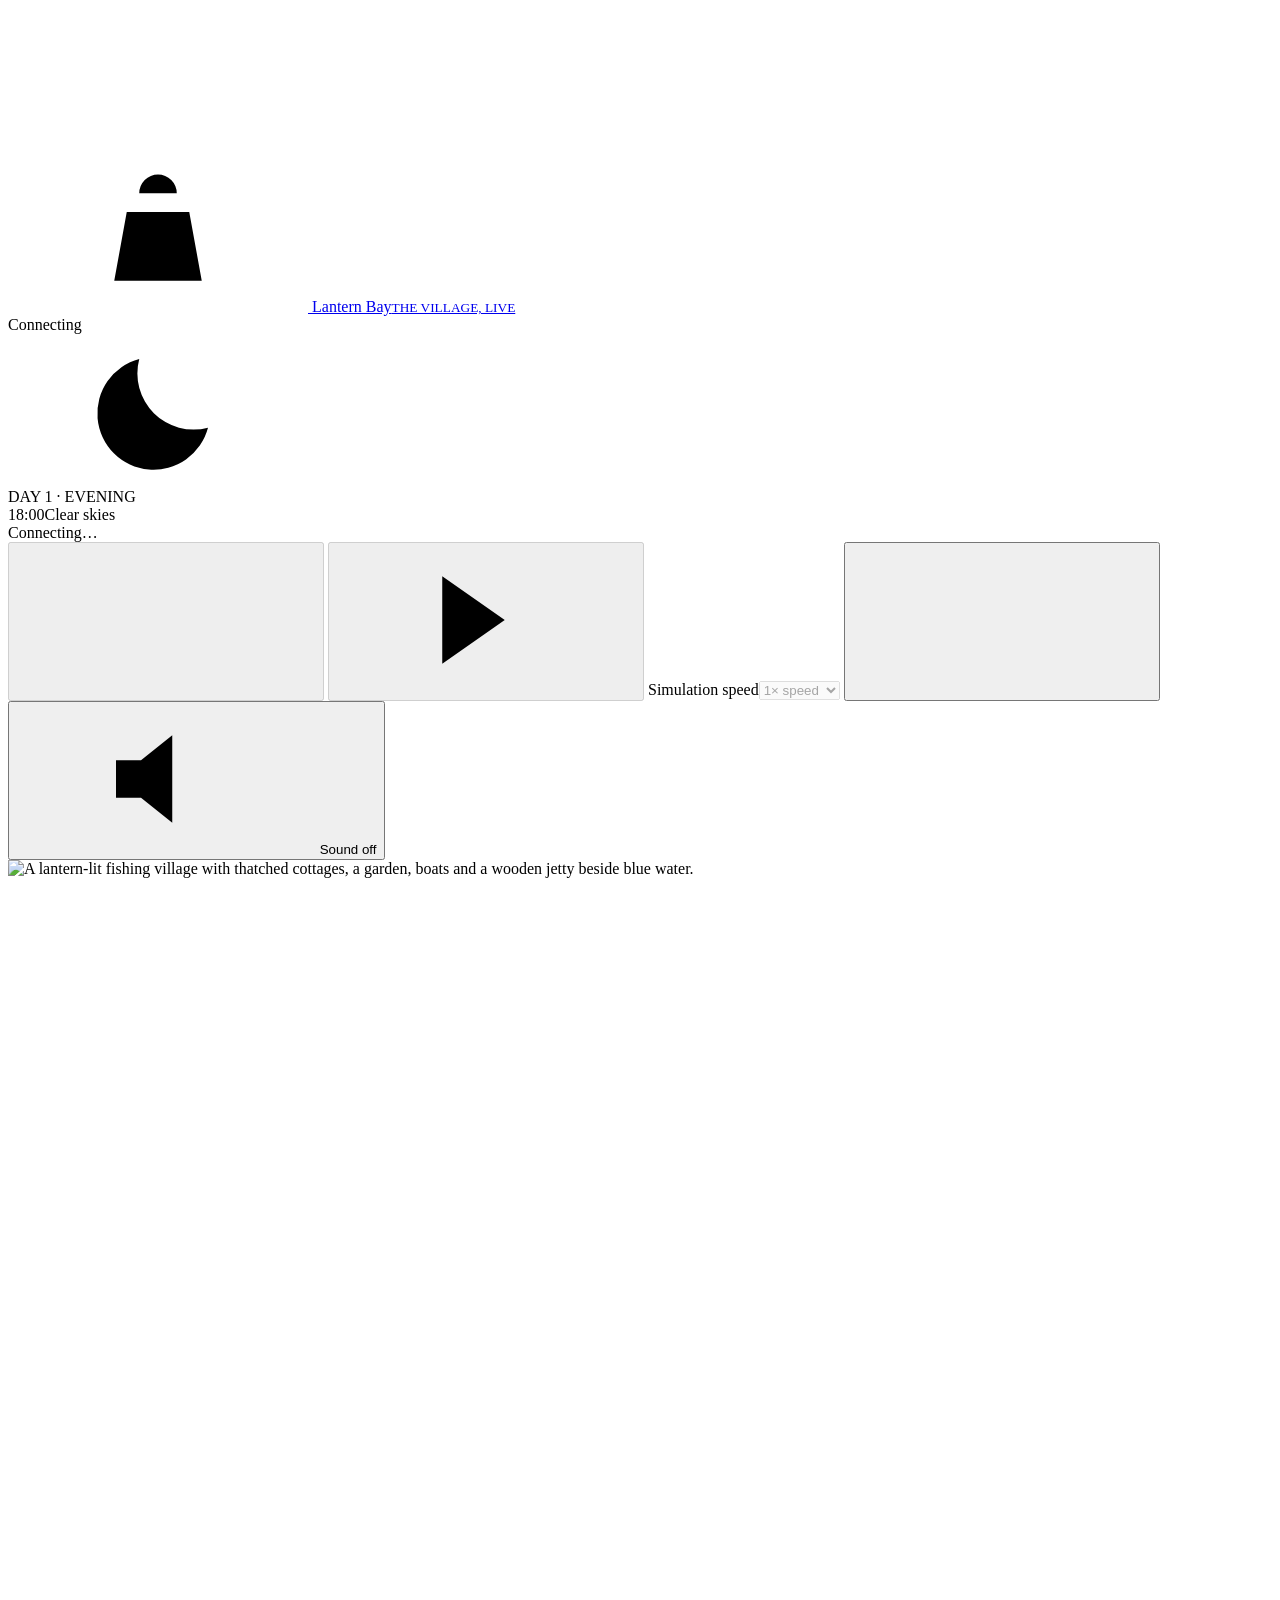
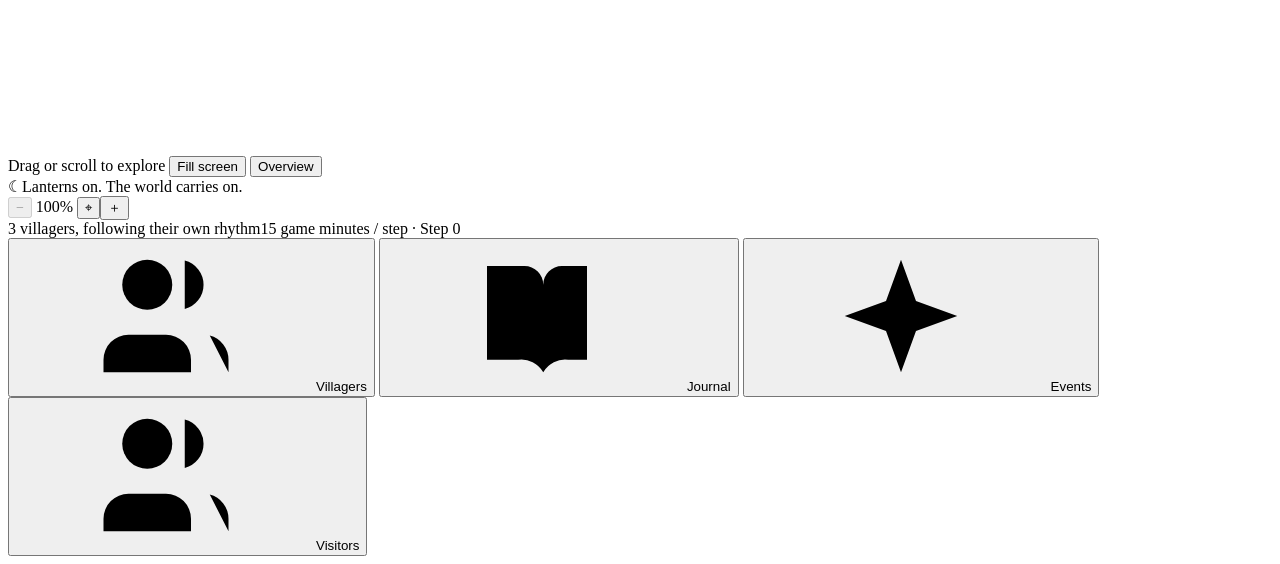
==== village_sim/static/index.html @ f19e7d47 "Recover interrupted art downloads across desktop and mobile" ====
<!doctype html>
<html lang="en">
  <head>
    <meta charset="utf-8" />
    <meta name="viewport" content="width=device-width, initial-scale=1" />
    <meta name="theme-color" content="#182f31" />
    <meta
      name="description"
      content="A small world with a life of its own. Watch the villagers of Lantern Bay work, wander, remember, and become friends."
    />
    <title>Lantern Bay · Village Sim</title>
    <link rel="icon" href="/favicon.svg" type="image/svg+xml" />
    <link rel="stylesheet" href="/style.css?v=16" />
    <script src="/sound.js" defer></script>
    <script src="/world-view.js?v=16" defer></script>
    <script src="/app.js" defer></script>
  </head>
  <body>
    <svg class="icon-defs" aria-hidden="true">
      <defs>
        <symbol id="i-lantern" viewBox="0 0 24 24">
          <path
            d="M9 5a3 3 0 0 1 6 0M7 8h10l2 11H5L7 8Zm-2 11h14M8 5h8M12 9v8"
          />
        </symbol>
        <symbol id="i-play" viewBox="0 0 24 24">
          <path d="m9 5 11 7-11 7V5Z" />
        </symbol>
        <symbol id="i-pause" viewBox="0 0 24 24">
          <path d="M8 5v14M16 5v14" />
        </symbol>
        <symbol id="i-step" viewBox="0 0 24 24">
          <path d="m5 5 10 7-10 7V5ZM19 5v14" />
        </symbol>
        <symbol id="i-settings" viewBox="0 0 24 24">
          <path d="M4 7h16M4 17h16M9 4v6M15 14v6" />
        </symbol>
        <symbol id="i-arrow" viewBox="0 0 24 24">
          <path d="m9 5 7 7-7 7" />
        </symbol>
        <symbol id="i-moon" viewBox="0 0 24 24">
          <path d="M20 15A9 9 0 0 1 9 4a9 9 0 1 0 11 11Z" />
        </symbol>
        <symbol id="i-download" viewBox="0 0 24 24">
          <path d="M12 3v12m-5-5 5 5 5-5M5 16v5h14v-5" />
        </symbol>
        <symbol id="i-close" viewBox="0 0 24 24">
          <path d="m6 6 12 12M18 6 6 18" />
        </symbol>
        <symbol id="i-people" viewBox="0 0 24 24">
          <path
            d="M16 21v-2a4 4 0 0 0-4-4H6a4 4 0 0 0-4 4v2M22 21v-2a4 4 0 0 0-3-3.87M15 3.13a4 4 0 0 1 0 7.75"
          />
          <circle cx="9" cy="7" r="4" />
        </symbol>
        <symbol id="i-journal" viewBox="0 0 24 24">
          <path
            d="M4 4h6a3 3 0 0 1 3 3v14a4 4 0 0 0-4-2H4V4Zm9 3a3 3 0 0 1 3-3h4v15h-3a4 4 0 0 0-4 2M7 8h3M7 12h3M16 8h1M16 12h1"
          />
        </symbol>
        <symbol id="i-event" viewBox="0 0 24 24">
          <path
            d="m12 3 2.4 6.6L21 12l-6.6 2.4L12 21l-2.4-6.6L3 12l6.6-2.4L12 3Z"
          />
        </symbol>
        <symbol id="i-sound" viewBox="0 0 24 24">
          <path d="M4 9v6h4l5 4V5L8 9H4Z" />
          <path d="M16.5 8.5a5 5 0 0 1 0 7" />
          <path d="M18.8 6.2a8 8 0 0 1 0 11.6" />
        </symbol>
        <symbol id="i-muted" viewBox="0 0 24 24">
          <path d="M4 9v6h4l5 4V5L8 9H4Z" />
          <path d="M17 9l5 6M22 9l-5 6" />
        </symbol>
      </defs>
    </svg>
    <header class="masthead" aria-label="Village controls">
      <div class="hud-identity">
        <a class="brand" href="/" aria-label="Lantern Bay home">
          <span class="brand-mark"
            ><svg><use href="#i-lantern" /></svg
          ></span>
          <span
            >Lantern Bay<small id="scene-mode">THE VILLAGE, LIVE</small></span
          >
        </a>
        <div class="connection">
          <span class="status-dot"></span
          ><span id="connection-label">Connecting</span>
        </div>
      </div>
      <div class="hud-controls">
        <div class="clock">
          <span class="clock-icon"
            ><svg><use href="#i-moon" /></svg
          ></span>
          <div>
            <span class="eyebrow" id="day">DAY 1 · EVENING</span>
            <div>
              <time id="clock-time">18:00</time
              ><span id="weather-text">Clear skies</span>
            </div>
            <span id="playback-state" role="status">Connecting…</span>
          </div>
        </div>
        <div class="playback">
          <button
            id="play"
            data-operator-control data-replay-control disabled
            class="icon-button"
            title="Pause simulation"
            aria-label="Pause simulation"
          >
            <svg><use href="#i-pause" /></svg>
          </button>
          <button
            id="step"
            data-operator-control data-replay-control disabled
            class="icon-button"
            title="Advance 15 minutes"
            aria-label="Advance one step"
          >
            <svg><use href="#i-step" /></svg>
          </button>
          <span class="divider"></span>
          <label class="speed-label"
            ><span class="sr-only">Simulation speed</span
            ><select id="speed" data-operator-control disabled>
              <option value="8">¼× speed</option>
              <option value="4">½× speed</option>
              <option value="2" selected>1× speed</option>
              <option value="1">2× speed</option>
              <option value="0.5">4× speed</option>
            </select></label
          >
          <button
            id="settings-open"
            class="icon-button"
            title="Village settings"
            aria-label="Village settings"
          >
            <svg><use href="#i-settings" /></svg>
          </button>
          <button
            id="sound"
            class="icon-button"
            type="button"
            aria-pressed="false"
            title="Play village sounds"
            aria-label="Play village sounds"
          >
            <svg><use href="#i-muted" /></svg>
            <span>Sound off</span>
          </button>
        </div>
      </div>
    </header>
    <main aria-label="Lantern Bay village">
      <div class="scene" id="scene">
        <div
          id="scene-viewport"
          class="scene-viewport"
          tabindex="0"
          role="region"
          aria-label="Village map. Scroll or drag to explore; use Overview to see the whole village."
        >
          <div id="scene-inner" class="scene-inner">
            <img
              id="village-painting"
              src="/village-night-background.jpg"
              width="1280"
              height="720"
              alt="A lantern-lit fishing village with thatched cottages, a garden, boats and a wooden jetty beside blue water."
              draggable="false"
            />
            <canvas id="world" width="1280" height="720" aria-hidden="true"></canvas>
            <div id="daylight-wash" aria-hidden="true"></div>
            <div id="hearth-light" aria-hidden="true"></div>
            <div id="place-labels"></div>
            <div id="state-markers" aria-label="Village supplies"></div>
            <canvas id="atmosphere" aria-hidden="true"></canvas>
            <div id="villagers"></div>
          </div>
        </div>
        <div id="art-status" class="art-status" hidden>
          <span id="art-message" role="status">Loading village graphics…</span>
          <button id="art-retry" type="button" hidden>Retry graphics</button>
        </div>
        <div class="map-navigation">
          <span id="map-hint">Drag or scroll to explore</span>
          <button id="fill-screen" aria-pressed="true" title="Fill the browser with the village">Fill screen</button>
          <button
            id="overview"
            aria-pressed="false"
            title="Fit the whole village in view"
          >
            Overview
          </button>
        </div>
        <div class="scene-caption">
          <span class="scene-moon">☾</span
          ><span id="scene-caption">Lanterns on. The world carries on.</span>
        </div>
        <div class="scene-tools">
          <button id="zoom-out" aria-label="Zoom out" title="Zoom out" disabled>−</button>
          <span id="map-scale" aria-live="polite">100%</span>
          <button
            id="labels"
            aria-label="Show place labels"
            aria-pressed="false"
            title="Toggle place labels"
          >
            ⌖</button
          ><button
            id="zoom"
            aria-label="Zoom into the village"
            title="Zoom into the village"
          >
            ＋
          </button>
        </div>
      </div>
      <div class="scene-footer">
        <span
          ><i class="tiny-dot"></i>
          <span id="population-caption"
            >3 villagers, following their own rhythm</span
          ></span
        ><span
          >15 game minutes / step <span class="footer-separator">·</span>
          <span id="step-caption">Step 0</span></span
        >
      </div>

      <section
        id="villagers-panel"
        class="map-panel"
        aria-labelledby="villagers-title"
        hidden
      >
        <div class="panel-heading">
          <div>
            <p class="eyebrow">THE PEOPLE OF LANTERN BAY</p>
            <h2 id="villagers-title">
              Your villagers <span id="resident-count">03</span>
            </h2>
          </div>
          <button
            class="icon-button panel-close"
            data-panel-close
            aria-label="Close villagers"
          >
            <svg><use href="#i-close" /></svg>
          </button>
        </div>
        <div class="panel-body" tabindex="0" aria-label="Villager details">
          <section class="residents" aria-label="Select a villager">
            <div id="resident-cards" class="resident-cards"></div>
          </section>
          <section class="inspector">
            <div class="panel-kicker">A CLOSER LOOK <span>↙</span></div>
            <div id="agent-profile"></div>
            <div class="brain-panel">
              <div>
                <span class="detail-label">VILLAGER BRAIN</span>
                <p id="brain-status">Rule-based routines</p>
              </div>
              <button id="llm-open" class="secondary-button" data-operator-control disabled>
                Connect a brain
              </button>
            </div>
            <div class="tabs" role="tablist" aria-label="Villager details">
              <button role="tab" aria-selected="true" data-tab="story">
                Story</button
              ><button role="tab" aria-selected="false" data-tab="plan">
                Daily plan</button
              ><button role="tab" aria-selected="false" data-tab="memory">
                Memories
              </button>
            </div>
            <div id="agent-details" role="tabpanel" class="agent-details"></div>
          </section>
        </div>
      </section>
      <section
        id="journal-panel"
        class="map-panel"
        aria-labelledby="journal-title"
        hidden
      >
        <div class="panel-heading">
          <div>
            <p class="eyebrow">SMALL MOMENTS, AS THEY HAPPEN</p>
            <h2 id="journal-title">Village journal</h2>
          </div>
          <button
            class="icon-button panel-close"
            data-panel-close
            aria-label="Close journal"
          >
            <svg><use href="#i-close" /></svg>
          </button>
        </div>
        <div
          class="panel-body"
          tabindex="0"
          aria-label="Village journal entries"
        >
          <section class="journal">
            <p class="journal-subtitle">What the village carries into tomorrow.</p>
            <div id="reflections" aria-label="Pinned midnight reflections"></div>
            <div id="supper-ledger" aria-label="Supper ledger"></div>
            <div
              id="journal"
              class="journal-entries"
              aria-label="Recent village events"
            ></div>
          </section>
        </div>
      </section>
      <section
        id="visitors-panel"
        class="map-panel"
        aria-labelledby="visitors-title"
        hidden
      >
        <div class="panel-heading">
          <div>
            <p class="eyebrow">TRAVELLERS AT THE GUEST COTTAGE</p>
            <h2 id="visitors-title">Visitors</h2>
          </div>
          <button
            class="icon-button panel-close"
            data-panel-close
            aria-label="Close visitors"
          >
            <svg><use href="#i-close" /></svg>
          </button>
        </div>
        <div class="panel-body" tabindex="0" aria-label="Visiting agents">
          <p id="visitor-status" class="visitor-status"></p>
          <div class="visitor-controls">
            <button id="copy-join-prompt" disabled aria-describedby="visitor-join-note">Copy join prompt</button>
          </div>
          <p id="visitor-join-note" class="empty-note" role="status">Open the village to visitors to copy a join prompt.</p>
          <textarea id="visitor-join-prompt" aria-label="Join prompt to copy manually" rows="10" readonly hidden></textarea>
          <div class="visitor-controls">
            <button data-visitor-action="enable" disabled>Welcome visitors</button
            ><button data-visitor-action="disable" disabled title="Kill switch: closes the village and sends every visitor away">Close to visitors</button
            ><button data-visitor-action="revoke_all" disabled>Revoke all passes</button>
          </div>
          <p class="operator-status empty-note">Village controls are locked.</p>
          <button data-operator-unlock class="secondary-button">Unlock operator controls</button>
          <h3 class="visitor-heading">In the village</h3>
          <div id="visitor-list"></div>
          <h3 class="visitor-heading">Visitor ledger</h3>
          <p class="empty-note">Every visitor action and how the village received it. Outcomes only; no judgement.</p>
          <div id="visitor-ledger"></div>
        </div>
      </section>
      <section
        id="events-panel"
        class="map-panel"
        aria-labelledby="events-title"
        hidden
      >
        <div class="panel-heading">
          <div>
            <p class="eyebrow">A LITTLE CHANGE IN THE AIR</p>
            <h2 id="events-title">Shape the evening</h2>
          </div>
          <button
            class="icon-button panel-close"
            data-panel-close
            aria-label="Close events"
          >
            <svg><use href="#i-close" /></svg>
          </button>
        </div>
        <div class="panel-body" tabindex="0" aria-label="Village events">
          <section class="world-events">
            <div class="event-intro">
              <span class="event-star">✧</span>
              <div>
                <h3>A little change in the air</h3>
                <p>Give the village something to respond to.</p>
              </div>
            </div>
            <div class="event-buttons">
              <button data-event="storm" data-operator-control disabled><span>☂</span> A passing storm</button
              ><button data-event="festival" data-operator-control disabled>
                <span>✧</span> Lantern festival</button
              ><button
                data-event="clear"
                data-operator-control disabled
                title="End the current storm or festival"
              >
                <span>≈</span> Quiet evening
              </button>
            </div>
          </section>
        </div>
      </section>
      <div id="replay-bar" class="replay-bar" hidden>
        <strong>Recorded village</strong
        ><input
          type="range"
          id="replay-position"
          min="0"
          max="1"
          value="0"
          aria-label="Recording position"
        /><span id="replay-count"></span
        ><button id="resume-story" disabled title="Older recordings can only be replayed">Resume this story</button
        ><button id="return-live">Return to live village</button>
      </div>

      <nav class="village-dock" aria-label="Explore the village">
        <button
          data-panel="villagers-panel"
          aria-controls="villagers-panel"
          aria-expanded="false"
        >
          <svg><use href="#i-people" /></svg><span>Villagers</span>
        </button>
        <button
          data-panel="journal-panel"
          aria-controls="journal-panel"
          aria-expanded="false"
        >
          <svg><use href="#i-journal" /></svg><span>Journal</span>
        </button>
        <button
          data-panel="events-panel"
          aria-controls="events-panel"
          aria-expanded="false"
        >
          <svg><use href="#i-event" /></svg><span>Events</span>
        </button>
        <button
          data-panel="visitors-panel"
          aria-controls="visitors-panel"
          aria-expanded="false"
        >
          <svg><use href="#i-people" /></svg><span>Visitors</span>
        </button>
      </nav>
    </main>
    <dialog id="settings">
      <form method="dialog">
        <div class="dialog-heading">
          <h2>Village settings</h2>
          <button class="icon-button" aria-label="Close settings">
            <svg><use href="#i-close" /></svg>
          </button>
        </div>
      </form>
      <p>A few small adjustments to your little world.</p>
      <p class="operator-status setting-note">Village controls are locked.</p>
      <button data-operator-unlock class="secondary-button">Unlock operator controls</button>
      <label class="setting-row"
        >Villagers
        <select id="population" data-operator-control disabled>
          <option>1</option>
          <option>2</option>
          <option selected>3</option>
          <option>4</option>
          <option>5</option>
          <option>6</option>
          <option>7</option>
          <option>8</option>
        </select></label
      >
      <p class="setting-note">
        The village saves itself after every step. Saved stories can be replayed
        or resumed as a living village. Automatic replay after a restart keeps
        a recording archive beside the checkpoint; an exported story file is the
        portable copy.
      </p>
      <label class="setting-row">Thinking style
        <select id="cognition-mode" data-operator-control disabled>
          <option value="rules">Rules · daily routines</option>
          <option value="hybrid">Hybrid · plans and conversations</option>
        </select>
      </label>
      <p class="setting-note">Hybrid lets villagers plan work, rest and visits, negotiate meetings, and follow through on agreements. They reflect on what they experienced and trust people who keep meetings. Routines and careful replies keep them moving while models are unavailable.</p>
      <p id="persistence-status" class="setting-note" role="status"></p>
      <div class="session-tools" aria-label="Recordings and information">
        <button id="export" class="secondary-button">
          <svg><use href="#i-download" /></svg>Save this story
        </button>
        <label class="load-recording secondary-button"
          >Open a saved story<input
            type="file"
            id="import"
            accept="application/json,.json"
        /></label>
        <button id="about-open" class="secondary-button">
          A little about this world ↗
        </button>
      </div>
      <div class="reset-row">
        <div>
          <strong>A fresh beginning</strong
          ><small>Restarts the clock and clears this session.</small>
        </div>
        <button id="reset" class="secondary-button" data-operator-control disabled>Start again</button>
      </div>
    </dialog>
    <dialog id="llm-settings">
      <form method="dialog">
        <div class="dialog-heading">
          <h2 id="llm-title">Connect a brain</h2>
          <button class="icon-button" aria-label="Close LLM settings">
            <svg><use href="#i-close" /></svg>
          </button>
        </div>
      </form>
      <p>
        Choose a brain for this villager. Hybrid thinking lets it choose a plan;
        Rules thinking lets it shape a work result, a mood or a promise.
      </p>
      <form id="llm-form" class="llm-form">
        <label
          >Provider<select id="llm-provider">
            <option value="openai">OpenAI</option>
            <option value="ollama">Ollama · on this computer</option>
            <option value="custom">Custom gateway</option>
          </select></label
        >
        <label
          >Model ID<input
            id="llm-model"
            required
            maxlength="150"
            placeholder="Enter the model ID from your provider"
            autocomplete="off"
        /></label>
        <label
          >API key<input
            id="llm-key"
            type="password"
            maxlength="2048"
            placeholder="Your provider’s API key"
            autocomplete="off"
            spellcheck="false"
        /></label>
        <small id="llm-key-note"
          >Optional for local servers. Keys are kept in server memory for this
          session.</small
        >
        <details id="llm-advanced" class="llm-advanced">
          <summary>Connection details</summary>
        <label>Embedding model (optional)<input id="llm-embedding-model" maxlength="150" autocomplete="off" placeholder="Leave blank for keyword recall" /></label>
        <small>Uses your provider’s embeddings endpoint for semantic recall. Leave blank for zero-cost keyword recall.</small>
        <label
          >API base URL<input
            id="llm-endpoint"
            type="url"
            required
            maxlength="500"
            value="https://api.openai.com/v1"
            placeholder="http://localhost:11434/v1"
            autocomplete="off"
        /></label>
        <label
          >Decide again after<select id="llm-frequency">
            <option value="4">1 game hour (4 steps)</option>
            <option value="8" selected>2 game hours (8 steps)</option>
            <option value="16">4 game hours (16 steps)</option>
            <option value="32">8 game hours (32 steps)</option>
          </select></label
        >
        </details>
        <p class="llm-help">
          Connecting starts a model request. Automatic requests are at least 10
          seconds apart. The villager follows rules while waiting.
        </p>
        <div id="llm-feedback" class="llm-feedback" role="status">
          Ready to connect.
        </div>
        <div class="llm-actions">
          <button
            type="button"
            id="llm-disconnect"
            class="secondary-button"
            hidden
          >
            Disconnect</button
          ><button type="button" id="llm-think" class="secondary-button" hidden>
            Think now</button
          ><button type="submit" id="llm-connect" class="primary-button">
            Connect a brain
          </button>
        </div>
      </form>
    </dialog>
    <dialog id="about">
      <form method="dialog">
        <div class="dialog-heading">
          <h2>A life of its own.</h2>
          <button class="icon-button" aria-label="Close about">
            <svg><use href="#i-close" /></svg>
          </button>
        </div>
      </form>
      <p>
        Welcome to Lantern Bay, a tiny fishing village built around routines,
        encounters and memories.
      </p>
      <p>
        Every fifteen game minutes, each villager observes the world, recalls a
        few memories, chooses an activity, and takes a walk. Select a villager
        to follow their story. A storm or festival changes everyone’s plans.
      </p>
      <p>
        The village runs on rules, with no API key. Select a villager and choose
        Connect a brain to give them a model through your provider. External agents
        can also connect through the local API. The village keeps moving while a
        model thinks.
      </p>
      <div class="about-note">
        The pantry, memories and promises are saved after each step. Save this
        story to keep a copy, then open it and choose Resume this story to
        continue from its final moment.
      </div>
      <p><a href="/docs" target="_blank" rel="noopener">External agent API guide ↗</a><br>
        Attach a harness, read a villager’s observation, and submit one of the
        available choices. The guide includes endpoints and a working example.</p>
      <p class="about-signoff">Made for watching the little things.</p>
    </dialog>
    <div id="toast" class="toast" role="status" hidden></div>
  </body>
</html>
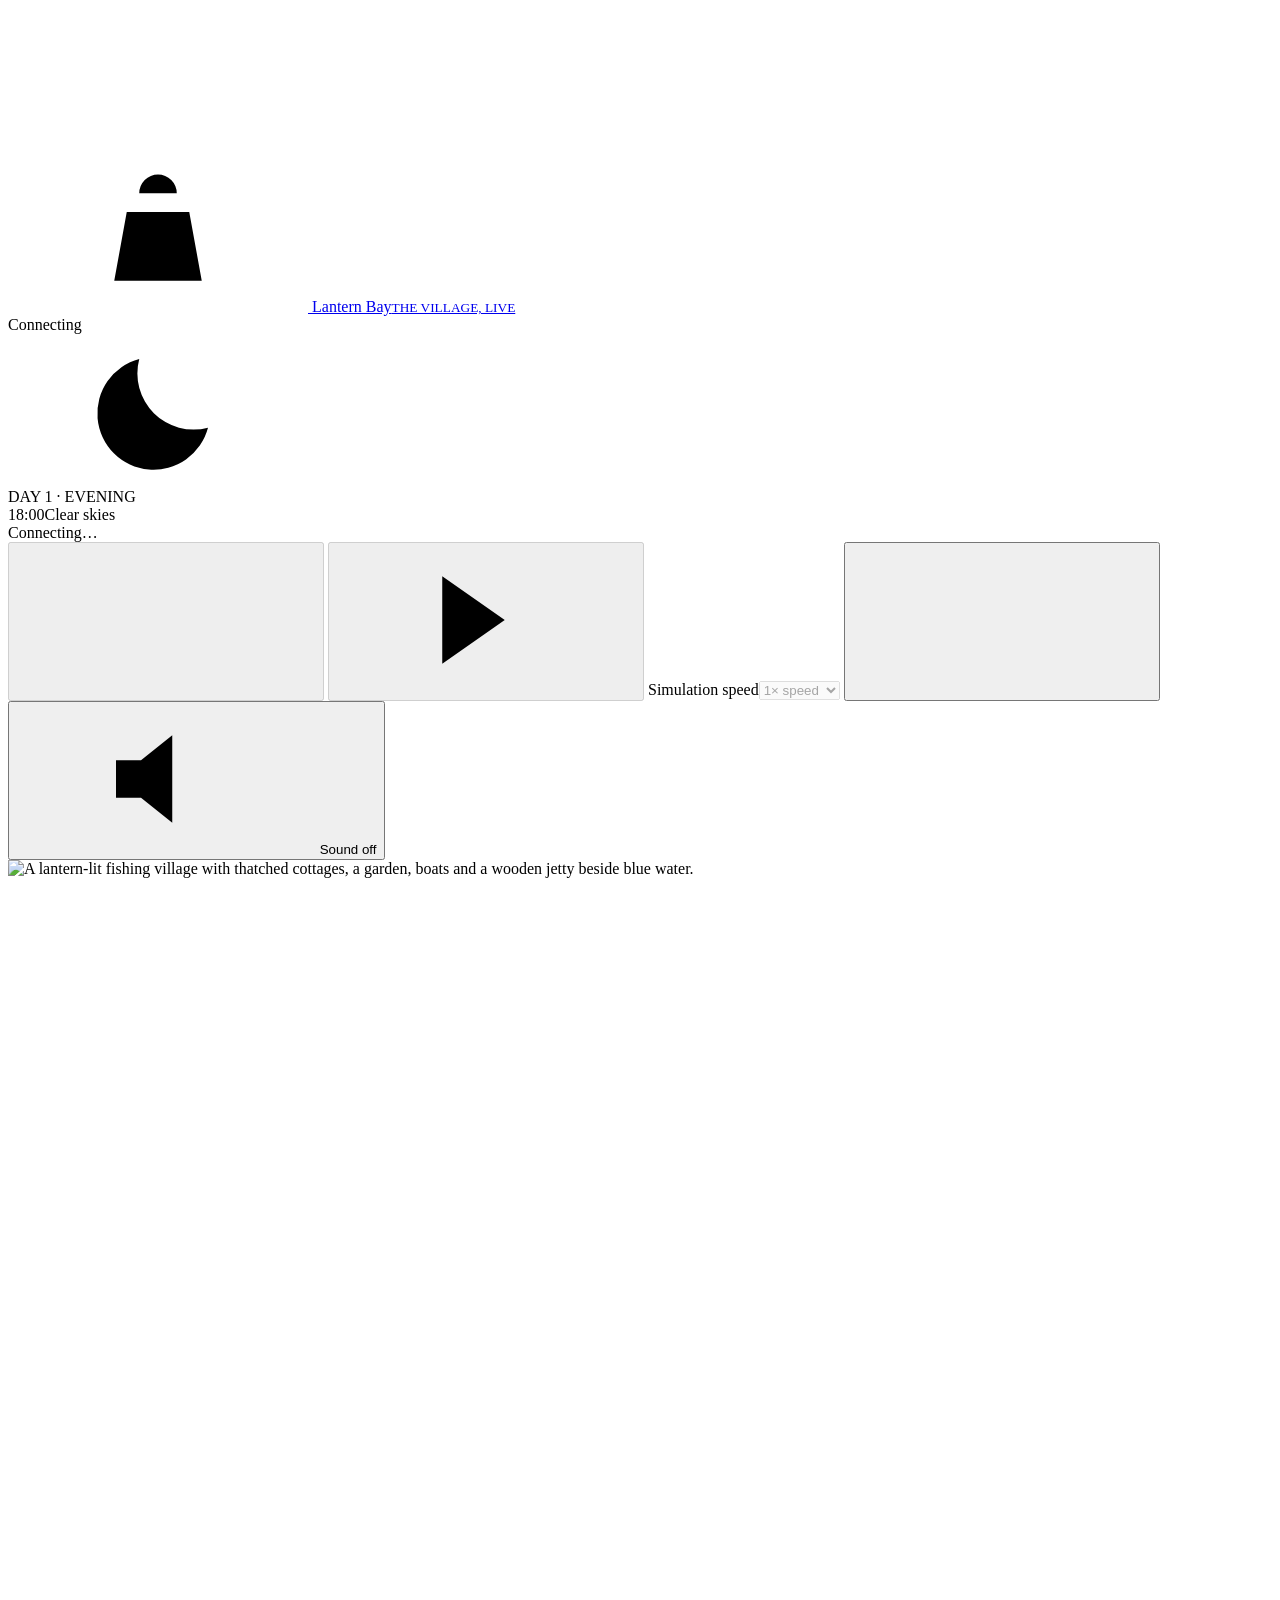
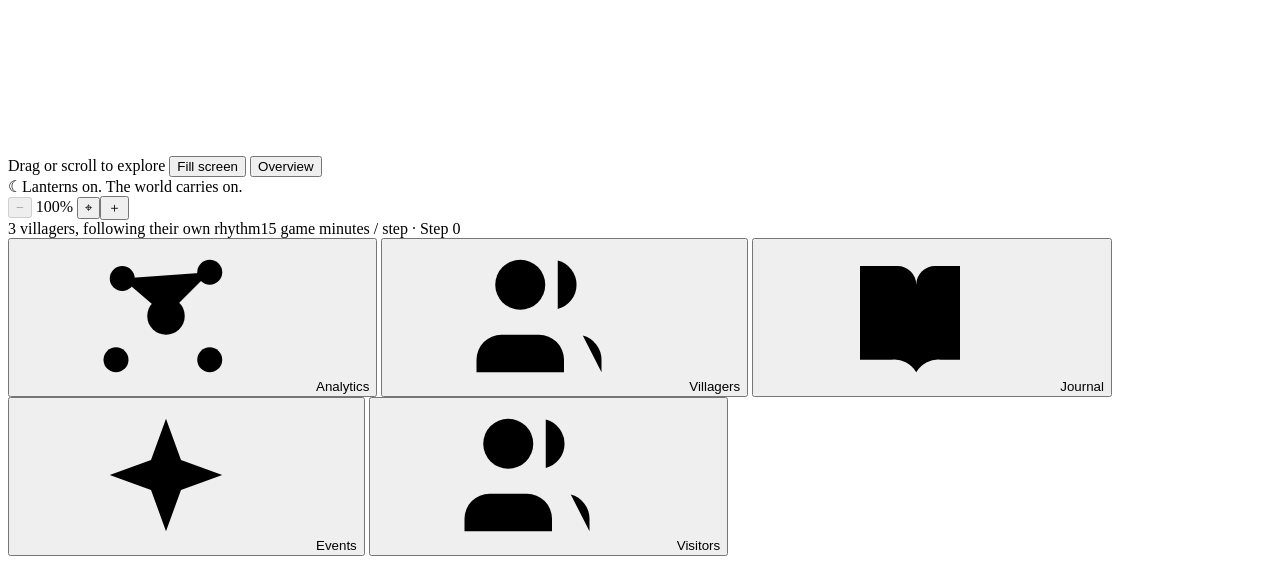
==== commit e01f430c: "Add a session analytics map to the village dock." ====
--- a/village_sim/static/index.html
+++ b/village_sim/static/index.html
@@ -10,10 +10,12 @@
     />
     <title>Lantern Bay · Village Sim</title>
     <link rel="icon" href="/favicon.svg" type="image/svg+xml" />
-    <link rel="stylesheet" href="/style.css?v=16" />
+    <link rel="stylesheet" href="/style.css?v=17" />
+    <link rel="stylesheet" href="/analytics.css" />
     <script src="/sound.js" defer></script>
     <script src="/world-view.js?v=16" defer></script>
-    <script src="/app.js" defer></script>
+    <script src="/analytics.js" defer></script>
+    <script src="/app.js?v=18" defer></script>
   </head>
   <body>
     <svg class="icon-defs" aria-hidden="true">
@@ -62,6 +64,12 @@
           <path
             d="m12 3 2.4 6.6L21 12l-6.6 2.4L12 21l-2.4-6.6L3 12l6.6-2.4L12 3Z"
           />
+        </symbol>
+        <symbol id="i-analytics" viewBox="0 0 24 24">
+          <path d="m5 6 7 6 7-7M12 12l7 7M12 12l-8 7" />
+          <circle cx="5" cy="6" r="2" /><circle cx="19" cy="5" r="2" />
+          <circle cx="12" cy="12" r="3" /><circle cx="19" cy="19" r="2" />
+          <circle cx="4" cy="19" r="2" />
         </symbol>
         <symbol id="i-sound" viewBox="0 0 24 24">
           <path d="M4 9v6h4l5 4V5L8 9H4Z" />
@@ -310,6 +318,7 @@
             <p class="journal-subtitle">What the village carries into tomorrow.</p>
             <div id="reflections" aria-label="Pinned midnight reflections"></div>
             <div id="supper-ledger" aria-label="Supper ledger"></div>
+            <div id="charter" aria-label="Village charter"></div>
             <div
               id="journal"
               class="journal-entries"
@@ -387,18 +396,73 @@
               </div>
             </div>
             <div class="event-buttons">
-              <button data-event="storm" data-operator-control disabled><span>☂</span> A passing storm</button
-              ><button data-event="festival" data-operator-control disabled>
+              <button data-event="storm" data-operator-control disabled title="Tears the net, and costs health, food and stores"><span>☂</span> A passing storm</button
+              ><button data-event="festival" data-operator-control disabled title="Shares supplies and lifts happiness for a while">
                 <span>✧</span> Lantern festival</button
+              ><button data-event="pirate" data-operator-control disabled title="A boat sails in from the sea, lands at the jetty, and the crew knocks villagers down"><span>⚑</span> Pirate attack</button
               ><button
                 data-event="clear"
                 data-operator-control disabled
-                title="End the current storm or festival"
+                title="Ends a storm or festival and lets the village rest"
               >
                 <span>≈</span> Quiet evening
               </button>
             </div>
           </section>
+        </div>
+      </section>
+      <section id="analytics-panel" class="map-panel" aria-labelledby="analytics-title" hidden>
+        <div class="analytics-heading">
+          <div>
+            <p class="eyebrow">LANTERN BAY / SESSION ANALYTICS</p>
+            <h2 id="analytics-title">The village, connected<span>.</span></h2>
+          </div>
+          <div class="analytics-heading-actions">
+            <span id="analytics-mode" class="analytics-live">Live session</span>
+            <button class="icon-button" data-panel-close aria-label="Close analytics"><svg><use href="#i-close" /></svg></button>
+          </div>
+        </div>
+        <div class="analytics-body">
+          <div id="analytics-stats" class="analytics-stats" aria-label="Session totals"></div>
+          <p id="analytics-status" class="analytics-status" role="status">Open a window into this session’s activity.</p>
+          <div class="analytics-workspace">
+            <div class="analytics-map">
+              <div class="analytics-map-heading">
+                <div><h3>A living constellation</h3><p>Every villager. Every thread of the story.</p></div>
+                <span class="analytics-map-mark" aria-hidden="true">✧</span>
+              </div>
+              <div id="analytics-graph" class="analytics-graph">
+                <svg id="analytics-network" viewBox="0 0 1000 660" aria-labelledby="analytics-graph-title analytics-graph-desc">
+                  <title id="analytics-graph-title">Village activity mind map</title>
+                  <desc id="analytics-graph-desc">Select a villager or an event branch to explore its activity. Lines connect villagers to the types of events they participated in. Use the zoom buttons or drag to explore.</desc>
+                  <defs>
+                    <radialGradient id="analytics-glow"><stop stop-color="#8cc6af" stop-opacity=".15"/><stop offset="1" stop-color="#8cc6af" stop-opacity="0"/></radialGradient>
+                  </defs>
+                  <g id="analytics-network-content"></g>
+                </svg>
+              </div>
+              <div class="analytics-map-footer">
+                <div class="analytics-legend"><span><i class="legend-resident"></i>Villagers</span><span><i class="legend-event"></i>Event branches</span></div>
+                <div class="analytics-zoom" aria-label="Mind map controls">
+                  <button id="analytics-zoom-out" aria-label="Zoom out of mind map">−</button>
+                  <button id="analytics-fit" aria-label="Fit mind map">Fit</button>
+                  <button id="analytics-zoom-in" aria-label="Zoom into mind map">+</button>
+                </div>
+              </div>
+              <div id="analytics-selection" class="analytics-selection"></div>
+            </div>
+            <aside class="analytics-timeline" aria-label="Session event explorer">
+              <div class="analytics-timeline-heading"><h3>Session timeline</h3><span id="analytics-event-count"></span></div>
+              <label class="analytics-search"><svg viewBox="0 0 24 24" aria-hidden="true"><circle cx="10" cy="10" r="6"/><path d="m15 15 5 5"/></svg><input id="analytics-search" type="search" maxlength="500" placeholder="Search the story…" aria-label="Search session events" /></label>
+              <div class="analytics-filters">
+                <select id="analytics-agent" aria-label="Filter by villager"><option value="">All villagers</option></select>
+                <select id="analytics-kind" aria-label="Filter by event type"><option value="">All event types</option></select>
+              </div>
+              <div id="analytics-filter-note" class="analytics-filter-note"><span>All session events</span><button id="analytics-clear" hidden>Clear filters ↗</button></div>
+              <div id="analytics-events" class="analytics-events" tabindex="0" aria-label="Events, newest first"></div>
+              <button id="analytics-more" class="analytics-more" hidden>Load earlier events ↓</button>
+            </aside>
+          </div>
         </div>
       </section>
       <div id="replay-bar" class="replay-bar" hidden>
@@ -416,6 +480,9 @@
       </div>
 
       <nav class="village-dock" aria-label="Explore the village">
+        <button data-panel="analytics-panel" aria-controls="analytics-panel" aria-expanded="false">
+          <svg><use href="#i-analytics" /></svg><span>Analytics</span>
+        </button>
         <button
           data-panel="villagers-panel"
           aria-controls="villagers-panel"
@@ -484,6 +551,17 @@
         </select>
       </label>
       <p class="setting-note">Hybrid lets villagers plan work, rest and visits, negotiate meetings, and follow through on agreements. They reflect on what they experienced and trust people who keep meetings. Routines and careful replies keep them moving while models are unavailable.</p>
+      <label class="setting-row">Season
+        <select id="gameplay-mode" data-operator-control disabled>
+          <option value="legacy">Legacy · the original bay</option>
+          <option value="living">Living · stocks, learning and agreements</option>
+        </select>
+      </label>
+      <p class="setting-note">The living season gives the bay finite fish, gardens and water. People learn from repeated work, remember who told them what, and can vote on rations, water and the harvest. A fresh start keeps the season you chose. The legacy season keeps the original unbounded well.</p>
+      <h3>Villager life histories</h3>
+      <p class="setting-note">These proposed fictional histories add private memories, revisable interpretations and personal goals. They stay separate from the live journal; each villager sees only their own.</p>
+      <p id="autobiography-status" class="setting-note" role="status"></p>
+      <button id="autobiography-toggle" class="secondary-button" data-operator-control>Import proposed histories</button>
       <p id="persistence-status" class="setting-note" role="status"></p>
       <div class="session-tools" aria-label="Recordings and information">
         <button id="export" class="secondary-button">
